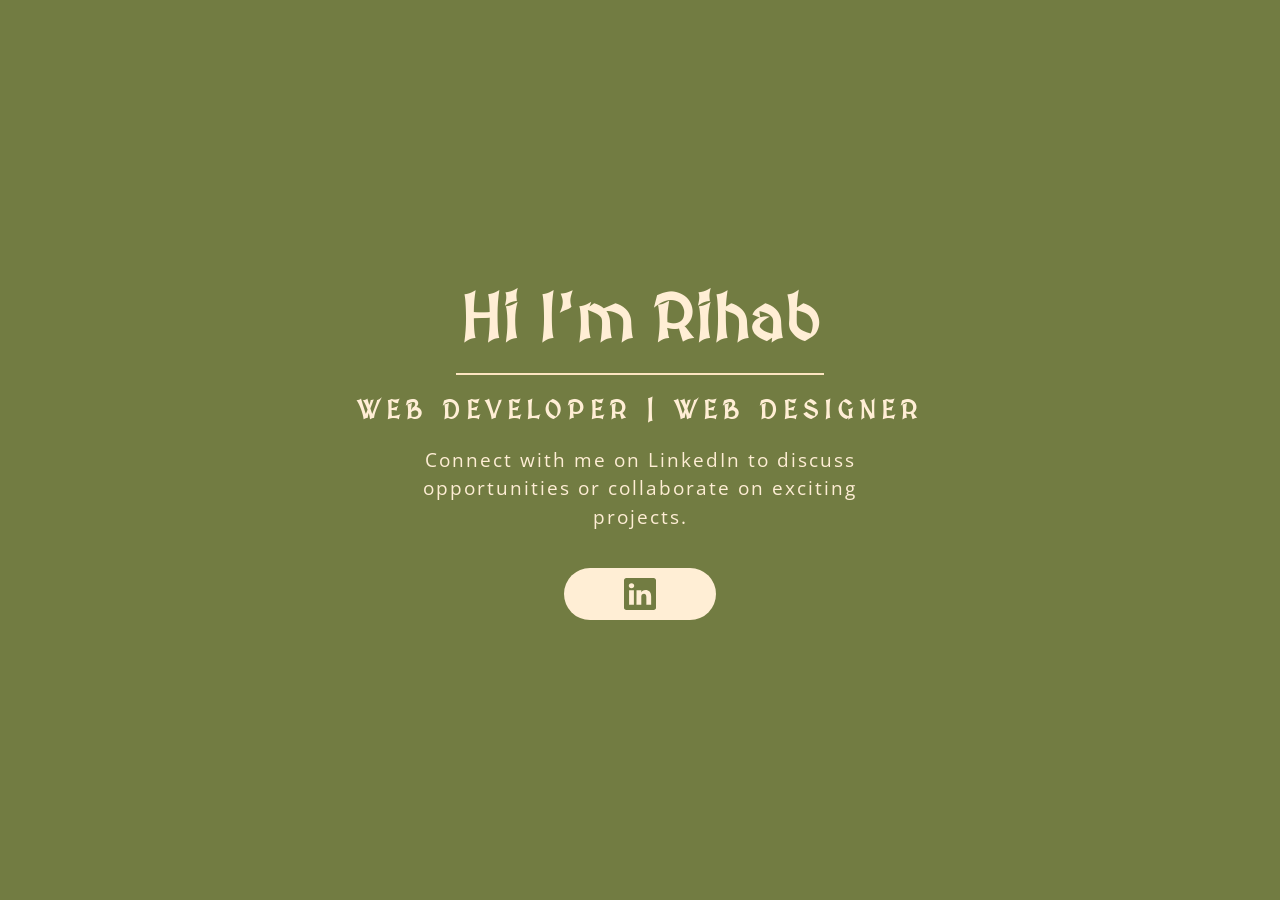
==== index.html @ 20aa11fb "Add files via upload" ====
<!DOCTYPE html>
<html lang="en">
<head>
    <meta charset="UTF-8">
    <meta name="viewport" content="width=device-width, initial-scale=1.0">
    <title>Document</title>
    <link rel="stylesheet" href="./style.css">
    <link rel="preconnect" href="https://fonts.googleapis.com">
    <link rel="preconnect" href="https://fonts.gstatic.com" crossorigin>
    <link href="https://fonts.googleapis.com/css2?family=League+Spartan:wght@100..900&family=MedievalSharp&display=swap" rel="stylesheet">
    <link href="https://fonts.googleapis.com/css2?family=Open+Sans:ital,wght@0,300..800;1,300..800&display=swap" rel="stylesheet">
    <link href="https://cdn.jsdelivr.net/npm/bootstrap@5.3.3/dist/css/bootstrap.min.css" rel="stylesheet" integrity="sha384-QWTKZyjpPEjISv5WaRU9OFeRpok6YctnYmDr5pNlyT2bRjXh0JMhjY6hW+ALEwIH" crossorigin="anonymous">
    <script src="https://code.jquery.com/jquery-3.6.0.min.js"></script>
</head>
<body>
    <section class="intro d-flex align-items-center">
        <div class="container">
            <div class="row justify-content-center">
                <div class="col-12 col-md-10 col-lg-8 text-center Rihab">
                    <h1>Hi I'm Rihab</h1>
                    <hr>
                    <h1 class="dev">Web Developer | Web Designer</h1>
                    <p>
                        Connect with me on LinkedIn to discuss <br>
                        opportunities or collaborate on exciting <br>
                        projects.
                    </p>
                    <a href="https://www.linkedin.com/in/rihab-rabbani-053915223/">
                    <button class="LinkedIn">
                        <svg xmlns="http://www.w3.org/2000/svg" width="32" height="32" fill="#727c42" class="bi bi-linkedin" viewBox="0 0 16 16">
                            <path d="M0 1.146C0 .513.526 0 1.175 0h13.65C15.474 0 16 .513 16 1.146v13.708c0 .633-.526 1.146-1.175 1.146H1.175C.526 16 0 15.487 0 14.854zm4.943 12.248V6.169H2.542v7.225zm-1.2-8.212c.837 0 1.358-.554 1.358-1.248-.015-.709-.52-1.248-1.342-1.248S2.4 3.226 2.4 3.934c0 .694.521 1.248 1.327 1.248zm4.908 8.212V9.359c0-.216.016-.432.08-.586.173-.431.568-.878 1.232-.878.869 0 1.216.662 1.216 1.634v3.865h2.401V9.25c0-2.22-1.184-3.252-2.764-3.252-1.274 0-1.845.7-2.165 1.193v.025h-.016l.016-.025V6.169h-2.4c.03.678 0 7.225 0 7.225z"/>
                        </svg>
                    </button>
                    </a>
                </div>
            </div>
        </div>
    </section>

    <script src="./index.js" defer></script> <!-- Link to the external JS file -->

</body>
</html>
---- style.css ----
html, body {
    margin: 0;
    width: 100%;
    height: 100%;
    font-family: 'Open Sans', sans-serif;
}

.intro {
    height: 100vh;
    background-color: #727c42;
}

.Rihab {
    margin-top: 0;
}

.Rihab h1 {
    font-family: 'MedievalSharp', cursive;
    font-weight: 900;
    font-size: 5vw;
    color: #ffeed5;
    margin-bottom: 16px;
}

.Rihab hr {
    width: 50%;
    border: 1px solid #fde5c1;
    margin: 0 auto;
    opacity: 1;
}

h1.dev {
    margin-top: 20px;
    font-family: 'MedievalSharp', cursive;
    font-weight: 900;
    font-size: 2vw;
    color: #ffeed5;
    text-transform: uppercase;
    letter-spacing: 6px;
    margin-bottom: 16px;
}

.Rihab p {
    font-family: 'Open Sans', sans-serif;
    color: #ffeed5;
    font-size: 1.5vw;
    margin-top: 20px;
    letter-spacing: 2px;
    font-weight: 400;
}

.LinkedIn {
    padding: 10px 60px;
    border-radius: 32px;
    margin-top: 20px;
    border: 0.5px;
    background-color: #ffeed5;
    transition: background-color 0.3s ease, transform 0.3s ease;
}
.LinkedIn:hover {
    background-color: #fde5c1;
    transform: scale(1.05);
}

@media (max-width: 768px) {
    .Rihab h1 {
        font-size: 8vw;
    }

    h1.dev {
        font-size: 2.8vw;
    }

    .Rihab p {
        font-size: 3vw;
    }

    .LinkedIn {
        padding: 10px 20px;
    }
}
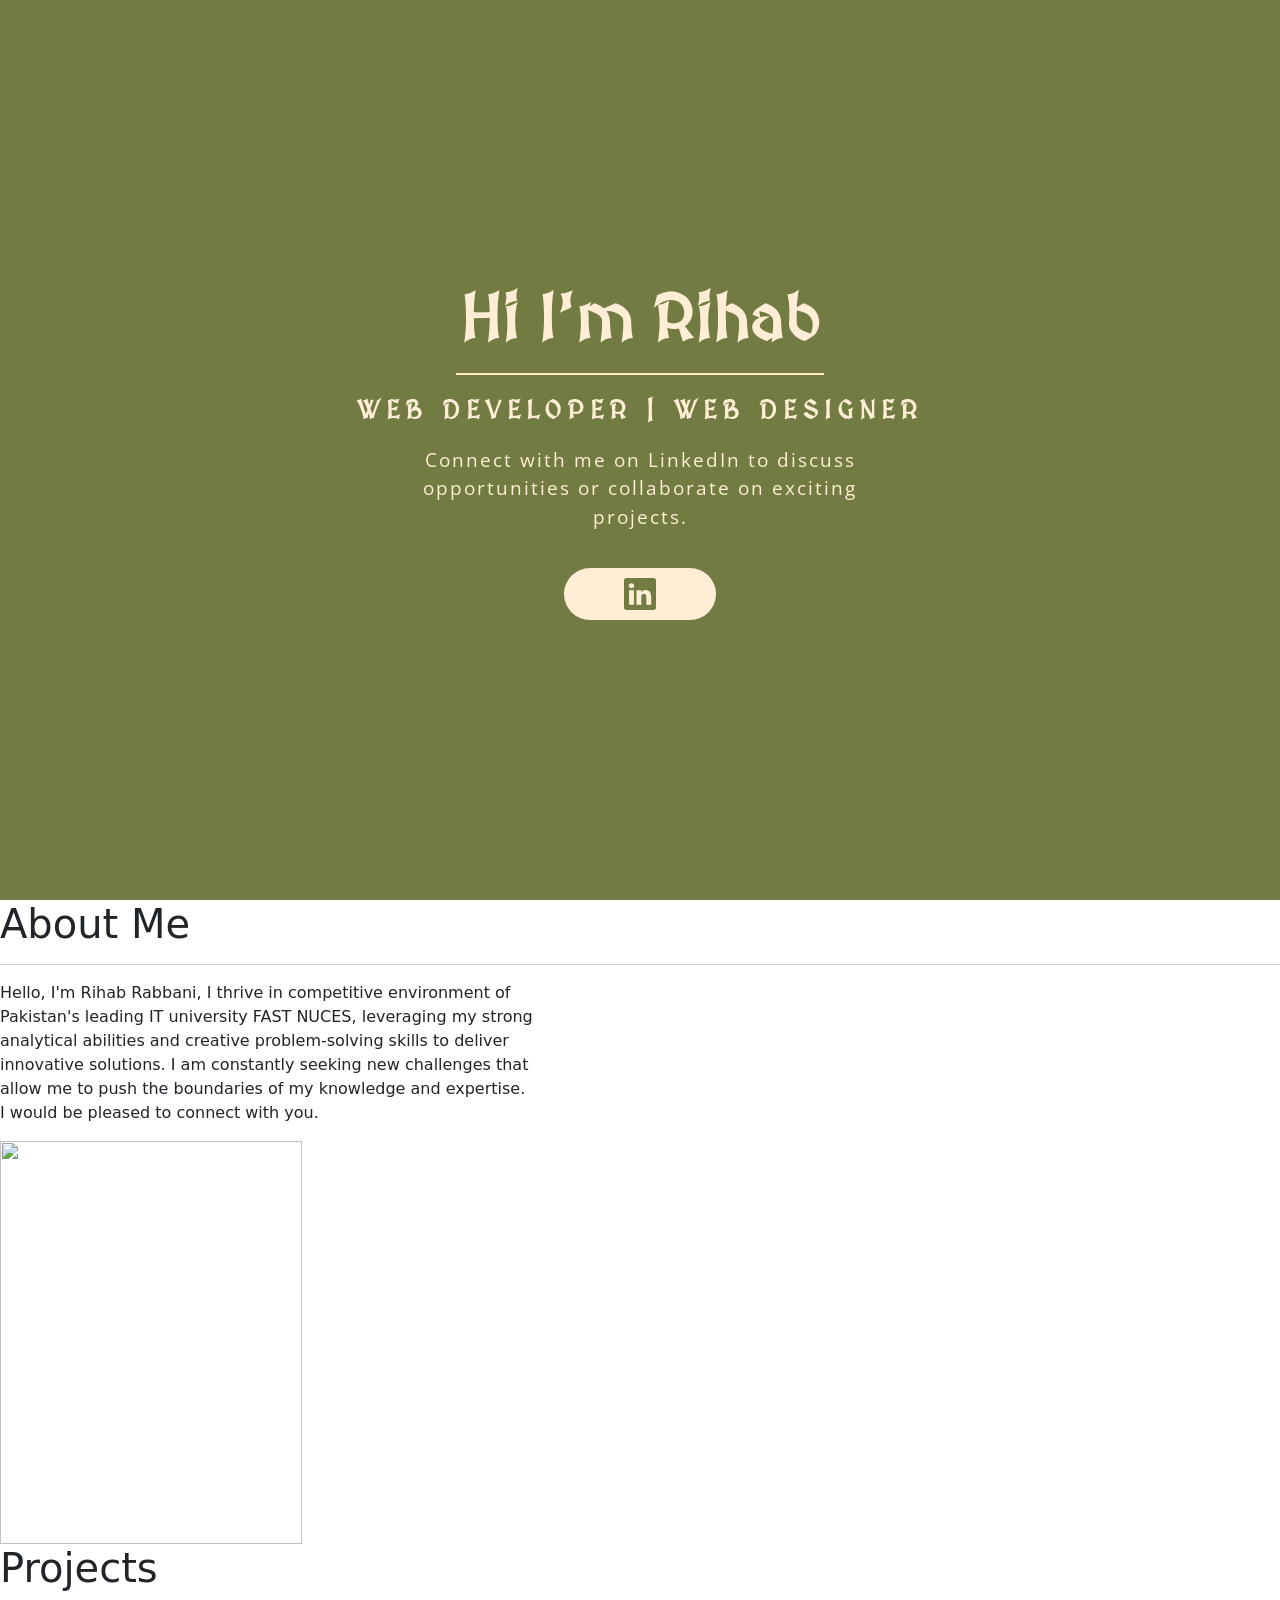
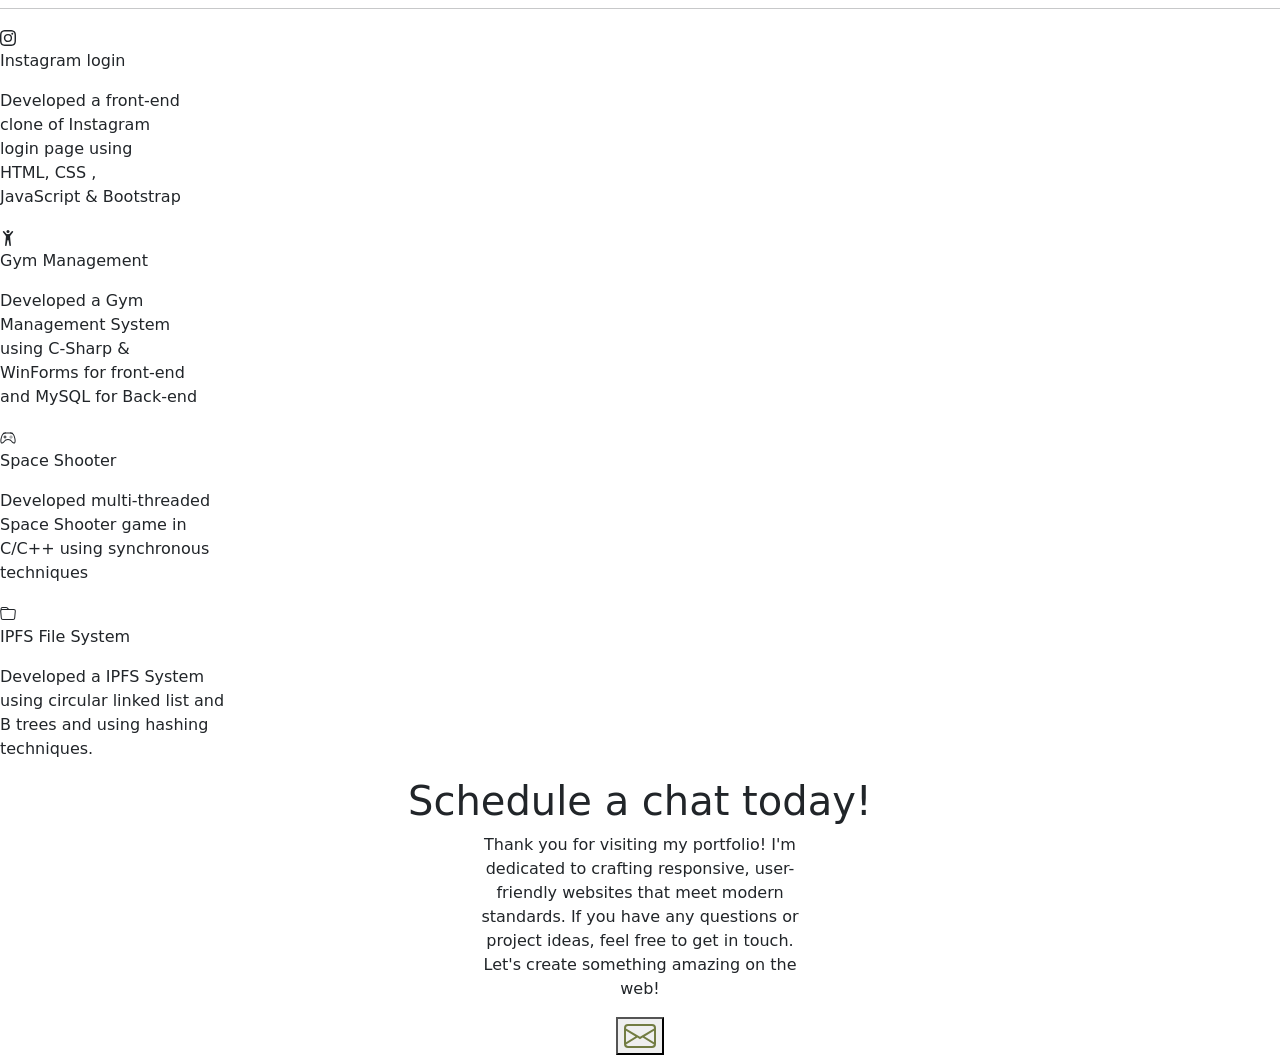
==== commit f694d90b: "Update index.html" ====
--- a/index.html
+++ b/index.html
@@ -37,6 +37,137 @@
         </div>
     </section>
 
+    <section class="About-Me">
+                    
+                    <div class="Introduction">
+                            <h1>About Me</h1>
+
+                            <hr>
+
+                            <p>
+                                Hello, I'm Rihab Rabbani, I thrive in competitive environment of <br>
+                                Pakistan's leading IT university FAST NUCES, leveraging my strong <br>
+                                analytical abilities and creative problem-solving skills to deliver <br>
+                                innovative solutions. I am constantly seeking new challenges that <br>
+                                allow me to push the boundaries of my knowledge and expertise. <br>
+                                I would be pleased to connect with you.
+                            </p>
+                    </div>
+
+                    <div class="Image">
+                            <img src="./me.jpg" width="302.4px" height="403.2px">
+                    </div>
+
+    </section>
+
+    <section class="Projects">
+                    
+        <div class="inline-elements">
+            <h1>Projects</h1>
+            <hr>
+        </div>
+
+        <div class="Projects-List">
+
+            <div class="project1">
+
+                    <svg xmlns="http://www.w3.org/2000/svg" width="16" height="16" fill="currentColor" class="bi bi-instagram" viewBox="0 0 16 16">
+                    <path d="M8 0C5.829 0 5.556.01 4.703.048 3.85.088 3.269.222 2.76.42a3.9 3.9 0 0 0-1.417.923A3.9 3.9 0 0 0 .42 2.76C.222 3.268.087 3.85.048 4.7.01 5.555 0 5.827 0 8.001c0 2.172.01 2.444.048 3.297.04.852.174 1.433.372 1.942.205.526.478.972.923 1.417.444.445.89.719 1.416.923.51.198 1.09.333 1.942.372C5.555 15.99 5.827 16 8 16s2.444-.01 3.298-.048c.851-.04 1.434-.174 1.943-.372a3.9 3.9 0 0 0 1.416-.923c.445-.445.718-.891.923-1.417.197-.509.332-1.09.372-1.942C15.99 10.445 16 10.173 16 8s-.01-2.445-.048-3.299c-.04-.851-.175-1.433-.372-1.941a3.9 3.9 0 0 0-.923-1.417A3.9 3.9 0 0 0 13.24.42c-.51-.198-1.092-.333-1.943-.372C10.443.01 10.172 0 7.998 0zm-.717 1.442h.718c2.136 0 2.389.007 3.232.046.78.035 1.204.166 1.486.275.373.145.64.319.92.599s.453.546.598.92c.11.281.24.705.275 1.485.039.843.047 1.096.047 3.231s-.008 2.389-.047 3.232c-.035.78-.166 1.203-.275 1.485a2.5 2.5 0 0 1-.599.919c-.28.28-.546.453-.92.598-.28.11-.704.24-1.485.276-.843.038-1.096.047-3.232.047s-2.39-.009-3.233-.047c-.78-.036-1.203-.166-1.485-.276a2.5 2.5 0 0 1-.92-.598 2.5 2.5 0 0 1-.6-.92c-.109-.281-.24-.705-.275-1.485-.038-.843-.046-1.096-.046-3.233s.008-2.388.046-3.231c.036-.78.166-1.204.276-1.486.145-.373.319-.64.599-.92s.546-.453.92-.598c.282-.11.705-.24 1.485-.276.738-.034 1.024-.044 2.515-.045zm4.988 1.328a.96.96 0 1 0 0 1.92.96.96 0 0 0 0-1.92m-4.27 1.122a4.109 4.109 0 1 0 0 8.217 4.109 4.109 0 0 0 0-8.217m0 1.441a2.667 2.667 0 1 1 0 5.334 2.667 2.667 0 0 1 0-5.334"/>
+                    </svg>
+
+                    <p class="pro-name">Instagram login</p>
+                        
+                    <p>
+                            Developed a front-end <br>
+                            clone of Instagram <br>
+                            login page using <br>
+                            HTML, CSS , <br>
+                            JavaScript & Bootstrap
+                    </p>
+            
+                </div>
+
+            <div class="project1">
+
+                    <svg xmlns="http://www.w3.org/2000/svg" width="16" height="16" fill="currentColor" class="bi bi-person-arms-up" viewBox="0 0 16 16">
+                    <path d="M8 3a1.5 1.5 0 1 0 0-3 1.5 1.5 0 0 0 0 3"/>
+                    <path d="m5.93 6.704-.846 8.451a.768.768 0 0 0 1.523.203l.81-4.865a.59.59 0 0 1 1.165 0l.81 4.865a.768.768 0 0 0 1.523-.203l-.845-8.451A1.5 1.5 0 0 1 10.5 5.5L13 2.284a.796.796 0 0 0-1.239-.998L9.634 3.84a.7.7 0 0 1-.33.235c-.23.074-.665.176-1.304.176-.64 0-1.074-.102-1.305-.176a.7.7 0 0 1-.329-.235L4.239 1.286a.796.796 0 0 0-1.24.998l2.5 3.216c.317.316.475.758.43 1.204Z"/>
+                    </svg>
+
+                    <p class="pro-name">Gym Management</p>
+
+                    <p>
+                        Developed a Gym <br>
+                        Management System <br>
+                        using C-Sharp & <br>
+                        WinForms for front-end <br>
+                        and MySQL for Back-end
+                    </p>
+            </div>
+
+            <div class="project1">
+                    <svg xmlns="http://www.w3.org/2000/svg" width="16" height="16" fill="currentColor" class="bi bi-controller" viewBox="0 0 16 16">
+                    <path d="M11.5 6.027a.5.5 0 1 1-1 0 .5.5 0 0 1 1 0m-1.5 1.5a.5.5 0 1 0 0-1 .5.5 0 0 0 0 1m2.5-.5a.5.5 0 1 1-1 0 .5.5 0 0 1 1 0m-1.5 1.5a.5.5 0 1 0 0-1 .5.5 0 0 0 0 1m-6.5-3h1v1h1v1h-1v1h-1v-1h-1v-1h1z"/>
+                    <path d="M3.051 3.26a.5.5 0 0 1 .354-.613l1.932-.518a.5.5 0 0 1 .62.39c.655-.079 1.35-.117 2.043-.117.72 0 1.443.041 2.12.126a.5.5 0 0 1 .622-.399l1.932.518a.5.5 0 0 1 .306.729q.211.136.373.297c.408.408.78 1.05 1.095 1.772.32.733.599 1.591.805 2.466s.34 1.78.364 2.606c.024.816-.059 1.602-.328 2.21a1.42 1.42 0 0 1-1.445.83c-.636-.067-1.115-.394-1.513-.773-.245-.232-.496-.526-.739-.808-.126-.148-.25-.292-.368-.423-.728-.804-1.597-1.527-3.224-1.527s-2.496.723-3.224 1.527c-.119.131-.242.275-.368.423-.243.282-.494.575-.739.808-.398.38-.877.706-1.513.773a1.42 1.42 0 0 1-1.445-.83c-.27-.608-.352-1.395-.329-2.21.024-.826.16-1.73.365-2.606.206-.875.486-1.733.805-2.466.315-.722.687-1.364 1.094-1.772a2.3 2.3 0 0 1 .433-.335l-.028-.079zm2.036.412c-.877.185-1.469.443-1.733.708-.276.276-.587.783-.885 1.465a14 14 0 0 0-.748 2.295 12.4 12.4 0 0 0-.339 2.406c-.022.755.062 1.368.243 1.776a.42.42 0 0 0 .426.24c.327-.034.61-.199.929-.502.212-.202.4-.423.615-.674.133-.156.276-.323.44-.504C4.861 9.969 5.978 9.027 8 9.027s3.139.942 3.965 1.855c.164.181.307.348.44.504.214.251.403.472.615.674.318.303.601.468.929.503a.42.42 0 0 0 .426-.241c.18-.408.265-1.02.243-1.776a12.4 12.4 0 0 0-.339-2.406 14 14 0 0 0-.748-2.295c-.298-.682-.61-1.19-.885-1.465-.264-.265-.856-.523-1.733-.708-.85-.179-1.877-.27-2.913-.27s-2.063.091-2.913.27"/>
+                    </svg>
+
+                    <p class="pro-name">Space Shooter</p>
+                    <p>
+                        Developed multi-threaded <br>
+                        Space Shooter game in <br>
+                        C/C++ using synchronous <br>
+                        techniques
+                    </p>
+
+            </div>
+
+            <div class="project1">
+
+                    <svg xmlns="http://www.w3.org/2000/svg" width="16" height="16" fill="currentColor" class="bi bi-folder" viewBox="0 0 16 16">
+                    <path d="M.54 3.87.5 3a2 2 0 0 1 2-2h3.672a2 2 0 0 1 1.414.586l.828.828A2 2 0 0 0 9.828 3h3.982a2 2 0 0 1 1.992 2.181l-.637 7A2 2 0 0 1 13.174 14H2.826a2 2 0 0 1-1.991-1.819l-.637-7a2 2 0 0 1 .342-1.31zM2.19 4a1 1 0 0 0-.996 1.09l.637 7a1 1 0 0 0 .995.91h10.348a1 1 0 0 0 .995-.91l.637-7A1 1 0 0 0 13.81 4zm4.69-1.707A1 1 0 0 0 6.172 2H2.5a1 1 0 0 0-1 .981l.006.139q.323-.119.684-.12h5.396z"/>
+                    </svg>
+
+                    <p class="pro-name">IPFS File System</p>
+                    <p>
+                        Developed a IPFS System <br>
+                        using circular linked list and <br>
+                        B trees and using hashing <br>
+                        techniques.
+                    </p>
+
+            </div>
+
+        </div>
+    
+
+    </section>
+
+    <section class="outro d-flex align-items-center">
+        <div class="container">
+            <div class="row justify-content-center">
+                <div class="col-12 col-md-10 col-lg-8 text-center outro-Rihab">
+                    <h1>Schedule a chat today!</h1>
+                     <p>
+                        Thank you for visiting my portfolio! I'm <br>
+                        dedicated to crafting responsive, user-<br>
+                        friendly websites that meet modern <br>
+                        standards. If you have any questions or <br>
+                        project ideas, feel free to get in touch. <br>
+                        Let's create something amazing on the <br>
+                        web!
+                    </p>
+                    <button class="email-button" onclick="window.location.href='mailto:rihabrabbani16@gmail.com'">
+                            <svg xmlns="http://www.w3.org/2000/svg" width="32" height="32" fill="#727c42" class="bi bi-envelope" viewBox="0 0 16 16">
+                            <path d="M0 4a2 2 0 0 1 2-2h12a2 2 0 0 1 2 2v8a2 2 0 0 1-2 2H2a2 2 0 0 1-2-2zm2-1a1 1 0 0 0-1 1v.217l7 4.2 7-4.2V4a1 1 0 0 0-1-1zm13 2.383-4.708 2.825L15 11.105zm-.034 6.876-5.64-3.471L8 9.583l-1.326-.795-5.64 3.47A1 1 0 0 0 2 13h12a1 1 0 0 0 .966-.741M1 11.105l4.708-2.897L1 5.383z"/>
+                            </svg>
+                    </button>
+                </div>
+            </div>
+        </div>
+       
+    </section>
+
+
     <script src="./index.js" defer></script> <!-- Link to the external JS file -->
 
 </body>
